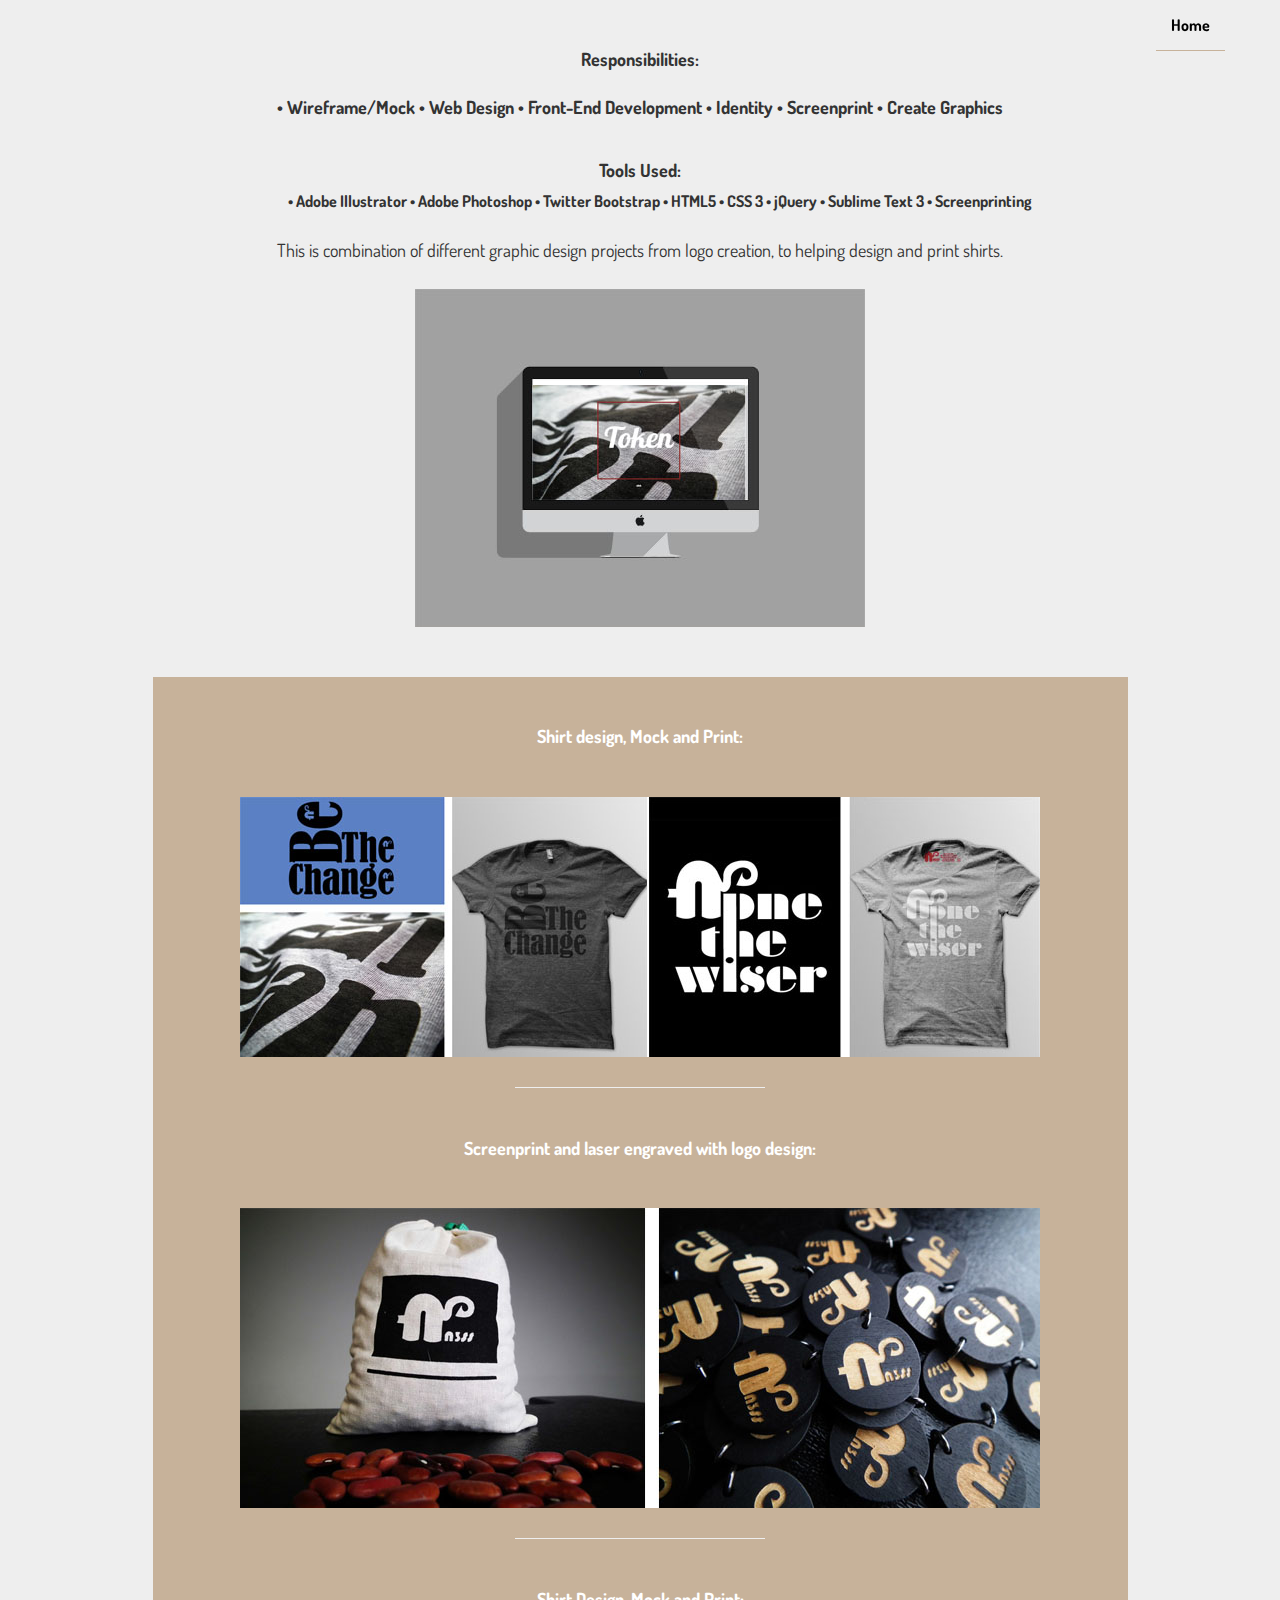
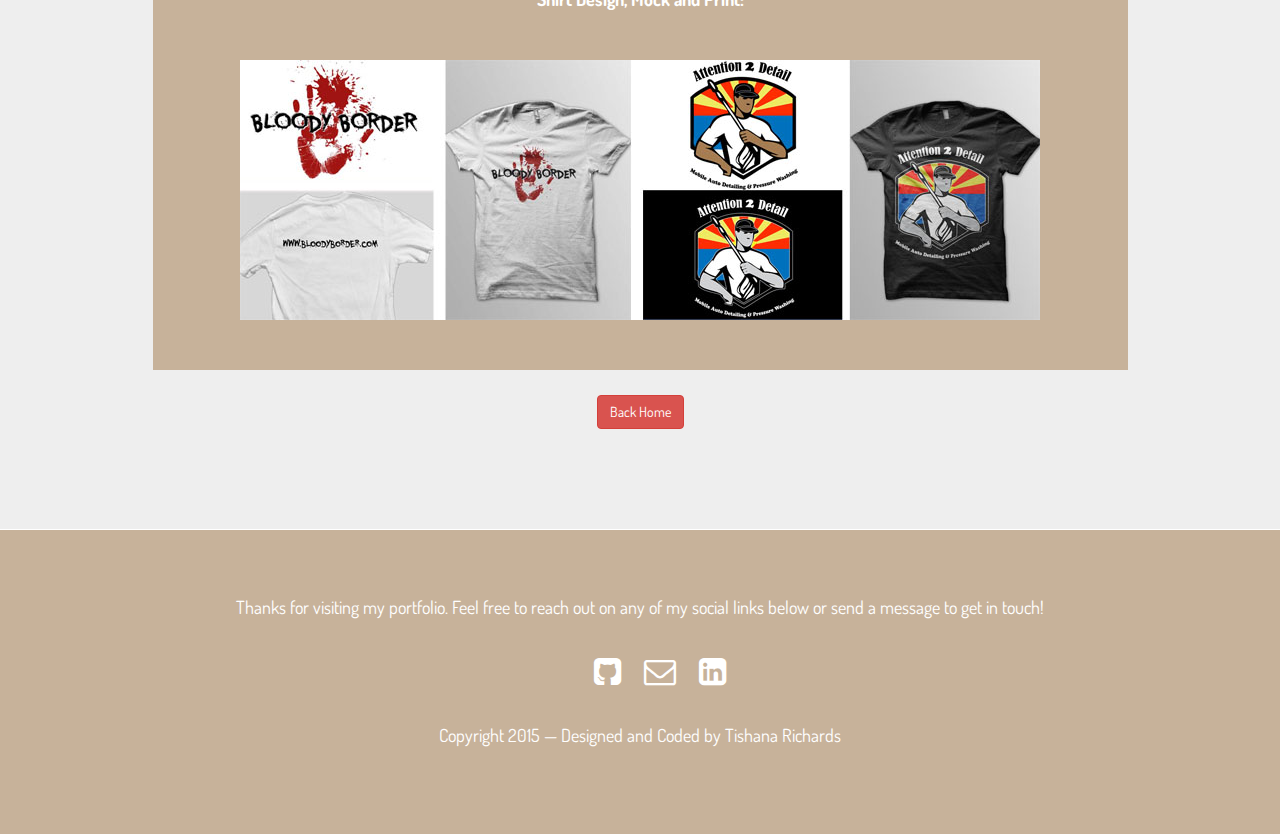
==== graphicwork.html @ 090b013c "first" ====
<!doctype html>
<html lang="en">
<head>
	<meta charset="utf-8">
    <meta http-equiv="X-UA-Compatible" content="IE=edge">
    <meta name="viewport" content="width=device-width, initial-scale=1">
	<title>Tishana Richards | Graphic and Web Designer</title>

	<meta name="description" content="My name is Tishana and I'm a graphic and web designer among other things.">
	
	<!-- <link rel="stylesheet" href="css/bootstrap.css"> -->

	 <!-- Bootstrap -->
    <link href="css/bootstrap.css" rel="stylesheet">

	<!-- Font Awesome -->
	<link rel="stylesheet" href="css/font-awesome-4.3.0/css/font-awesome.min.css">
     <!-- Custom -->

    <link rel="stylesheet" href="css/style.css">

    <!-- HTML5 shim and Respond.js for IE8 support of HTML5 elstrongents and media queries -->
    <!-- WARNING: Respond.js doesn't work if you view the page via file:// -->
    <!--[if lt IE 9]>
      <script src="https://oss.maxcdn.com/html5shiv/3.7.2/html5shiv.min.js"></script>
      <script src="https://oss.maxcdn.com/respond/1.4.2/respond.min.js"></script>
    <![endif]-->

	
	<!-- jQuery (necessary for Bootstrap's JavaScript plugins) -->
    <script src="https://ajax.googleapis.com/ajax/libs/jquery/1.11.2/jquery.min.js"></script>
    <!-- Include all compiled plugins (below), or include individual files as needed -->
    <script src="js/bootstrap.min.js"></script>


</head>

<style> 
  ul li{
    text-decoration: none;
    display: inline;
    font-weight: bold;
  }


  </style>
<body>

  
   <!-- Static navbar -->
    <div class="navbar navbar-default navbar-fixed-top" role="navigation">
      <div class="container">
        <div class="navbar-header">
          <button type="button" class="navbar-toggle" data-toggle="collapse" data-target=".navbar-collapse">
            <span class="sr-only">Toggle navigation</span>
            <span class="icon-bar"></span>
            <span class="icon-bar"></span>
            <span class="icon-bar"></span>
          </button>
          <!-- <a class="navbar-brand" href="index.html">Home</a> -->
        </div>
        <div class="navbar-collapse collapse">
          <ul class="nav navbar-nav navbar-right">
            <li class="active"><a href="index.html">Home</a></li>
          </ul>
        </div><!--/.nav-collapse -->
      </div>
    </div>
  
  <div class="work-content">
    <div class="work">
      <div class="container">
        <div class="row centered">
 
          <h4 class="header-spacing">Responsibilities:</h4>
          <div class="header-spacing-sm"></div>

          <span class="duties">• Wireframe/Mock • Web Design • Front-End Development • Identity • Screenprint • Create Graphics</span>

          <h4 class="">Tools Used:</h4>
          <ul>
            <li>• Adobe Illustrator</li>
            <li>• Adobe Photoshop</li>
            <li>• Twitter Bootstrap</li>
            <li>• HTML5</li>
            <li>• CSS 3</li>
            <li>• jQuery</li>
            <li>• Sublime Text 3</li>
            <li>• Screenprinting</li>
            
          </ul>

          <!-- <div class="row"> -->

            <p>This is combination of different graphic design projects from logo creation, to helping design and print shirts.</p>
          <!-- </div> -->
            
        </div>
      </div>
    </div>

    <div class="work-detail">
      <div class="container">
        <div class="row">
          <div class="col-lg-10 col-lg-offset-1">
            <img src="imgs/portfolio/shirtsetc.jpg" alt="" class="img-responsive center-block">

            <div class="row content">
              <h4 class="header-spacing">Shirt design, Mock and Print:</h4>
            <div class="header-spacing"></div>

              <img src="imgs/graphicwork/shirts.jpg" alt="" class="img-responsive center-block">

             <hr>
             <h4 class="header-spacing">Screenprint and laser engraved with logo design:</h4>
              <div class="header-spacing"></div>
              <img src="imgs/graphicwork/nessE_accessories.jpg" alt="" class="img-responsive center-block">

             <hr>
             <h4 class="header-spacing">Shirt Design, Mock and Print:</h4>
              <div class="header-spacing"></div>
              <img src="imgs/graphicwork/shirts2.jpg" alt="" class="img-responsive center-block">

         </div>
       </div>
      </div>
    

        <div class="row header-spacing-sm">
           <a href="index.html" class="btn btn-danger">Back Home</a>
        </div>
    
    </div>

    <div class="footer">
    <div class="container-fluid">
      <div class="row text-center header-spacing">
        <p>Thanks for visiting my portfolio. Feel free to reach out on any of my social links below or send a message to get in touch!</p>
      </div>

      <div class="row text-center">
        <ul>
          <li>
            <a href="http://github.com/tishrich"><i class="fa fa-github-square fa-2x"></i></a></li>
          <li>
            <a href="mailto:richards.tishana@gmail.com"><i class="fa fa-envelope-o fa-2x"></i></a>
          </li>
          <li>
            <a href="http://linkedin.com/in/tishanarichards"><i class="fa fa-linkedin-square fa-2x"></i></a>
          </li>
        </ul>
      </div>

      <div class="row text-center">
        <p>Copyright 2015 — Designed and Coded by Tishana Richards</p>
      </div>
    </div>
  </div>



  </div> 



</body>
</html>
---- css/style.css ----
/*
 * Author: Tishana Richards
 * URL: http://tishanarichards.com
 *
 * Thank you for visiting my portfolio site! Designed and coded in 2015
 */

@import url(http://fonts.googleapis.com/css?family=Dosis:300,400,700);
/*****************************/

body, html{
    height: 100%;
    margin: 0;
    padding: 0;
    -webkit-font-smoothing: antialiased;
    -webkit-overflow-scrolling: touch;
    font-family:'Dosis', sans-serif;
    font-weight: 400;
    font-size: 16px;

}

h1, h2, h3, h4, h5, h6 {
    color: #fff;
    font-weight: 700;
}

a{
    text-decoration: none !important;

}

hr{
    /*color: #383634;*/
    height: 1px;
    width: 250px;
    margin: 30px auto;
    background-color: 1px solid #ccc;
}
/********************/

.short{
    width: 100px;
}

i{
    color: #c7b29a;
}

.container{
   padding-bottom: 100px;
}

.likes i{
    color: #f95f71;
}

/**********NavBar*********/

.navbar-brand {
    font-weight: 700;
}

/*.navbar-default .navbar-brand {
    color: #fff;
}*/

.navbar-default {
    background-color: transparent;
    border-color: transparent;
}

.navbar-default .navbar-nav > .active > a, .navbar-default .navbar-nav > .active > a:hover, .navbar-default .navbar-nav > .active > a:focus {
    color: #000;
    background-color: transparent;
    border-bottom: 1px solid #c7b29a
}

.navbar-default .navbar-nav > li > a {
    color: #000;
}

/*****************************/


.wrap{
    text-align: center;
}

.wrap h1{
    font-size: 64px;
}

#hero {
    background-image: url('../imgs/desktopimg_dk.jpg');
    background-color: #000;
    background-repeat: no-repeat;
    opacity: .8;
    background-size: cover;
    -webkit-background-size: cover;
    -moz-background-size: cover;
    -o-background-size: cover;
    padding-top: 75px;
    padding-bottom: 100px;
    min-height: 500px;
}

#hero img{
    margin-top: 0;
}
.outline{
   border: 1px solid #FFF;
   color: #FFF;
   padding: 10px 40px;
   border-radius: 15px;
   font-weight: bolder;
    margin-top: 50px;
    display:inline-block;
}

.outline:hover{
    background-color: #fff;
    color: #000;
}

/**********FIRST***********/


#about{
    background-color: #fff;
    min-height: 400px;
}

#about p{
    font-size: 18px;
    font-weight: 300;
    padding-bottom: 25px;
}

#about img{
    margin-bottom: 30px;
   
}

#about h4{
    color: #333;
}

.about-content{
    margin-top: 30px;
    margin-bottom: 50px;

}

.title{
    color: #000;
    text-align: center;
    margin-top: 70px;
}

/******PORTFOLIO*******/

#portfolio{
    background-color: #eee;
}
#portfolio .container{
    padding-bottom: 150px;
}

.portfolio-one{
    border: #000 1px solid;
    border-radius: 5px; 
}

/* Gallery */
.imgset {
    margin-top: 30px;
}

.imgset img:hover {
    opacity: 0.4;
}


/*********WORKS************/

.work-content{
    text-align: center;
    background-color: #eee;
}

.work-content p {
    font-size: 18px;
}

.work p {
    padding: 15px;
  }

.work .container{
    padding-bottom: 0px;
}

.work h4{
    color: #333;
}
.work img{
    /*margin-top: 50px;*/
}

.header-spacing{
    margin-top: 50px;
}

.header-spacing-sm{
    margin-top: 25px;
}
.duties{
    font-weight: 700;
    font-size: 18px;
    display: inline-block;
    padding-bottom: 30px;
}

  .work-detail .content{
    background-color: #c7b29a;
    /*background-color: #e1e1e1;*/
    margin-top: 50px;
    padding-bottom: 50px;
  }

/*********FOOTER**********/
.footer .container-fluid{
    background-color: #c7b29a;
    border-top: 1px solid #fff;
    padding-bottom: 60px;
}

.footer i {
    color: #fff;
    padding: 10px;
}

.footer p {
    font-size: 18px;
    padding: 15px;
    color: #fff;
}

.footer li{
    display: inline;
    text-decoration: none;
}
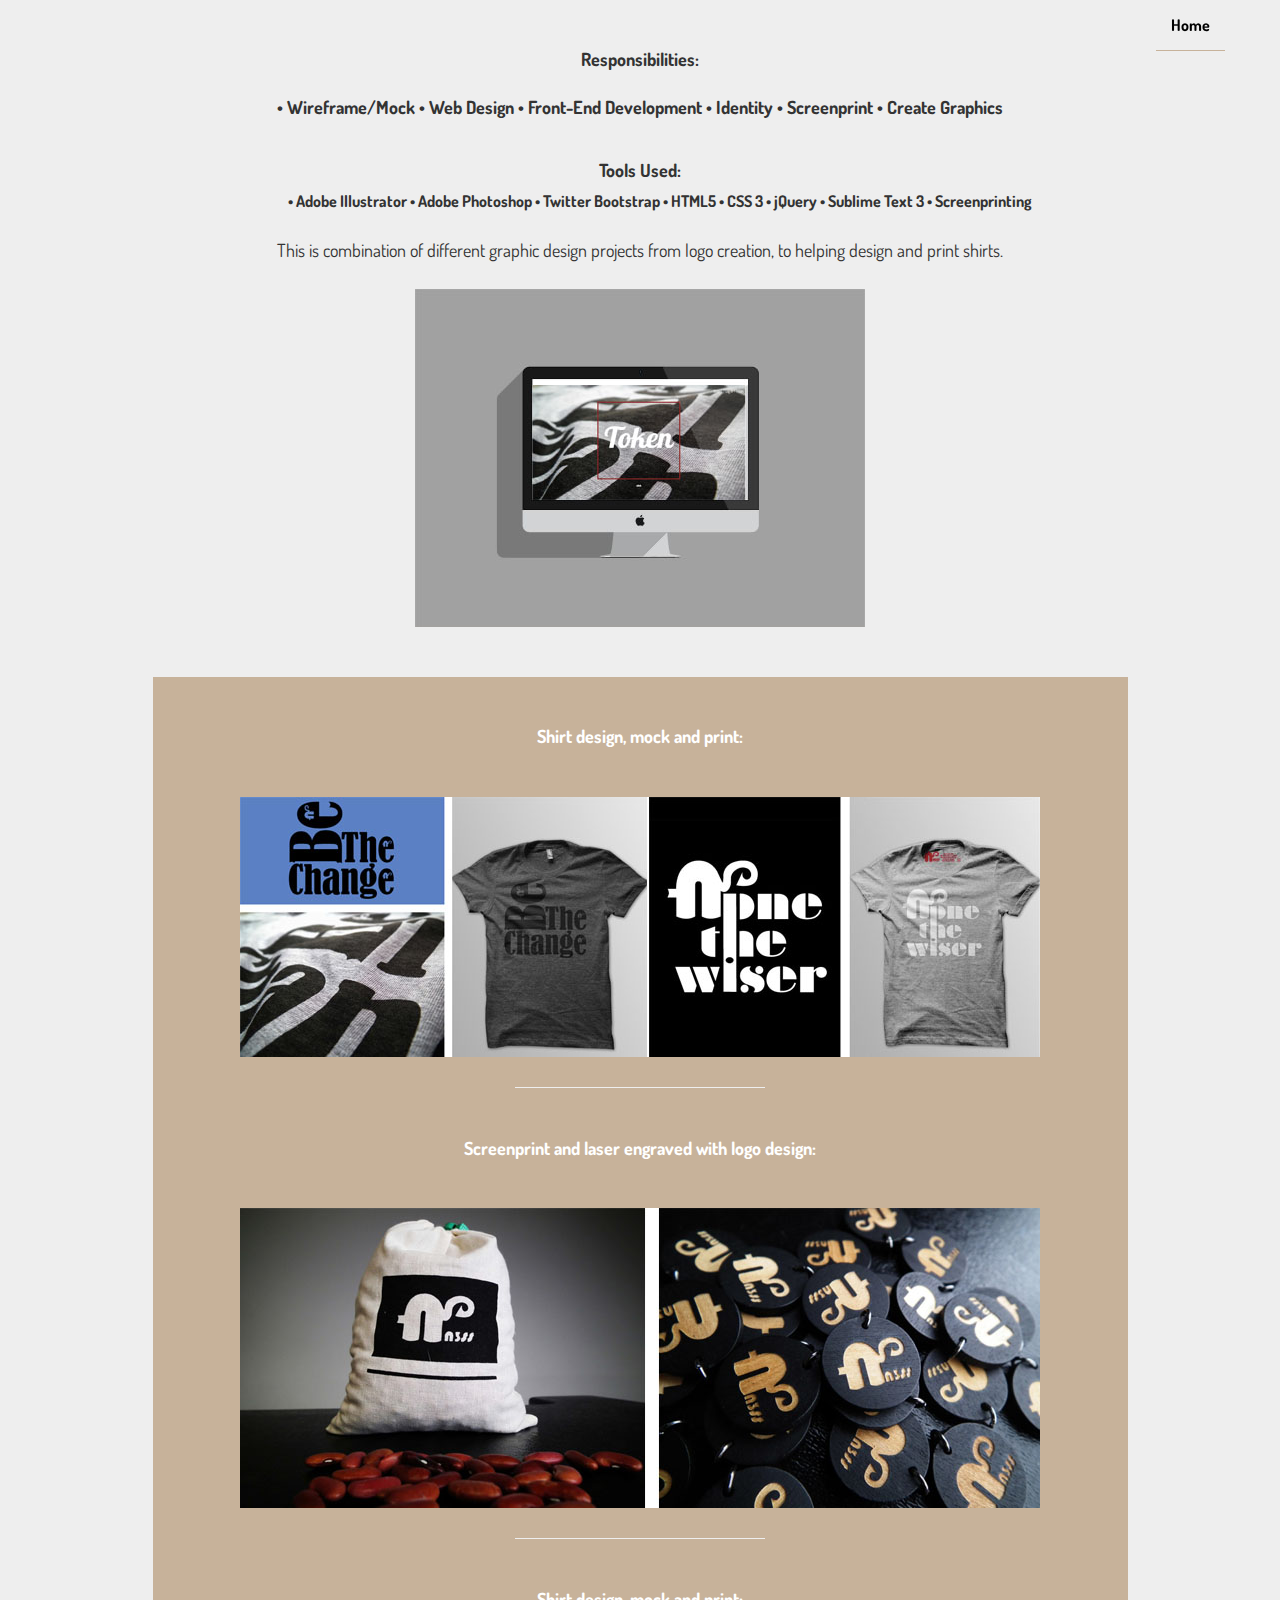
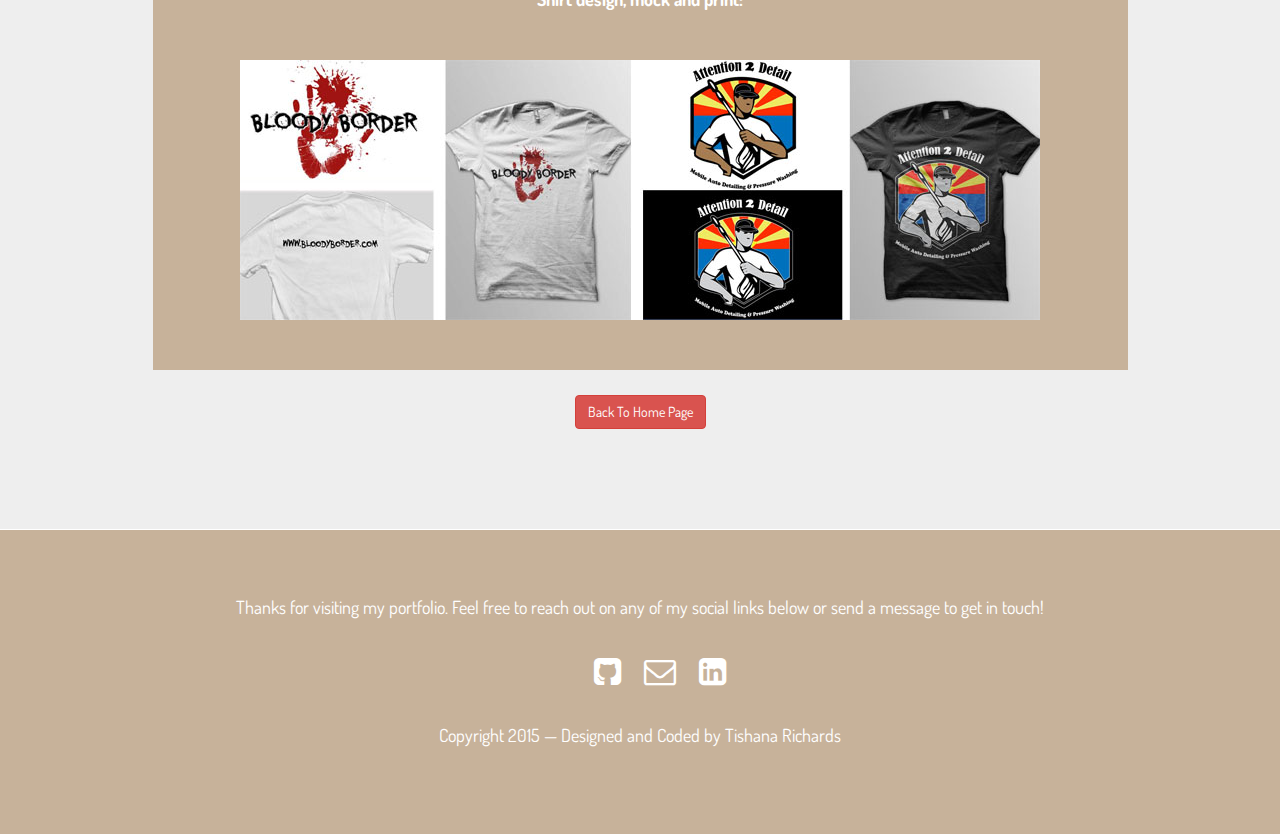
==== commit 38c90e5a: "edits" ====
--- a/graphicwork.html
+++ b/graphicwork.html
@@ -106,7 +106,7 @@
             <img src="imgs/portfolio/shirtsetc.jpg" alt="" class="img-responsive center-block">
 
             <div class="row content">
-              <h4 class="header-spacing">Shirt design, Mock and Print:</h4>
+              <h4 class="header-spacing">Shirt design, mock and print:</h4>
             <div class="header-spacing"></div>
 
               <img src="imgs/graphicwork/shirts.jpg" alt="" class="img-responsive center-block">
@@ -117,7 +117,7 @@
               <img src="imgs/graphicwork/nessE_accessories.jpg" alt="" class="img-responsive center-block">
 
              <hr>
-             <h4 class="header-spacing">Shirt Design, Mock and Print:</h4>
+             <h4 class="header-spacing">Shirt design, mock and print:</h4>
               <div class="header-spacing"></div>
               <img src="imgs/graphicwork/shirts2.jpg" alt="" class="img-responsive center-block">
 
@@ -127,7 +127,7 @@
     
 
         <div class="row header-spacing-sm">
-           <a href="index.html" class="btn btn-danger">Back Home</a>
+           <a href="index.html" class="btn btn-danger">Back To Home Page</a>
         </div>
     
     </div>
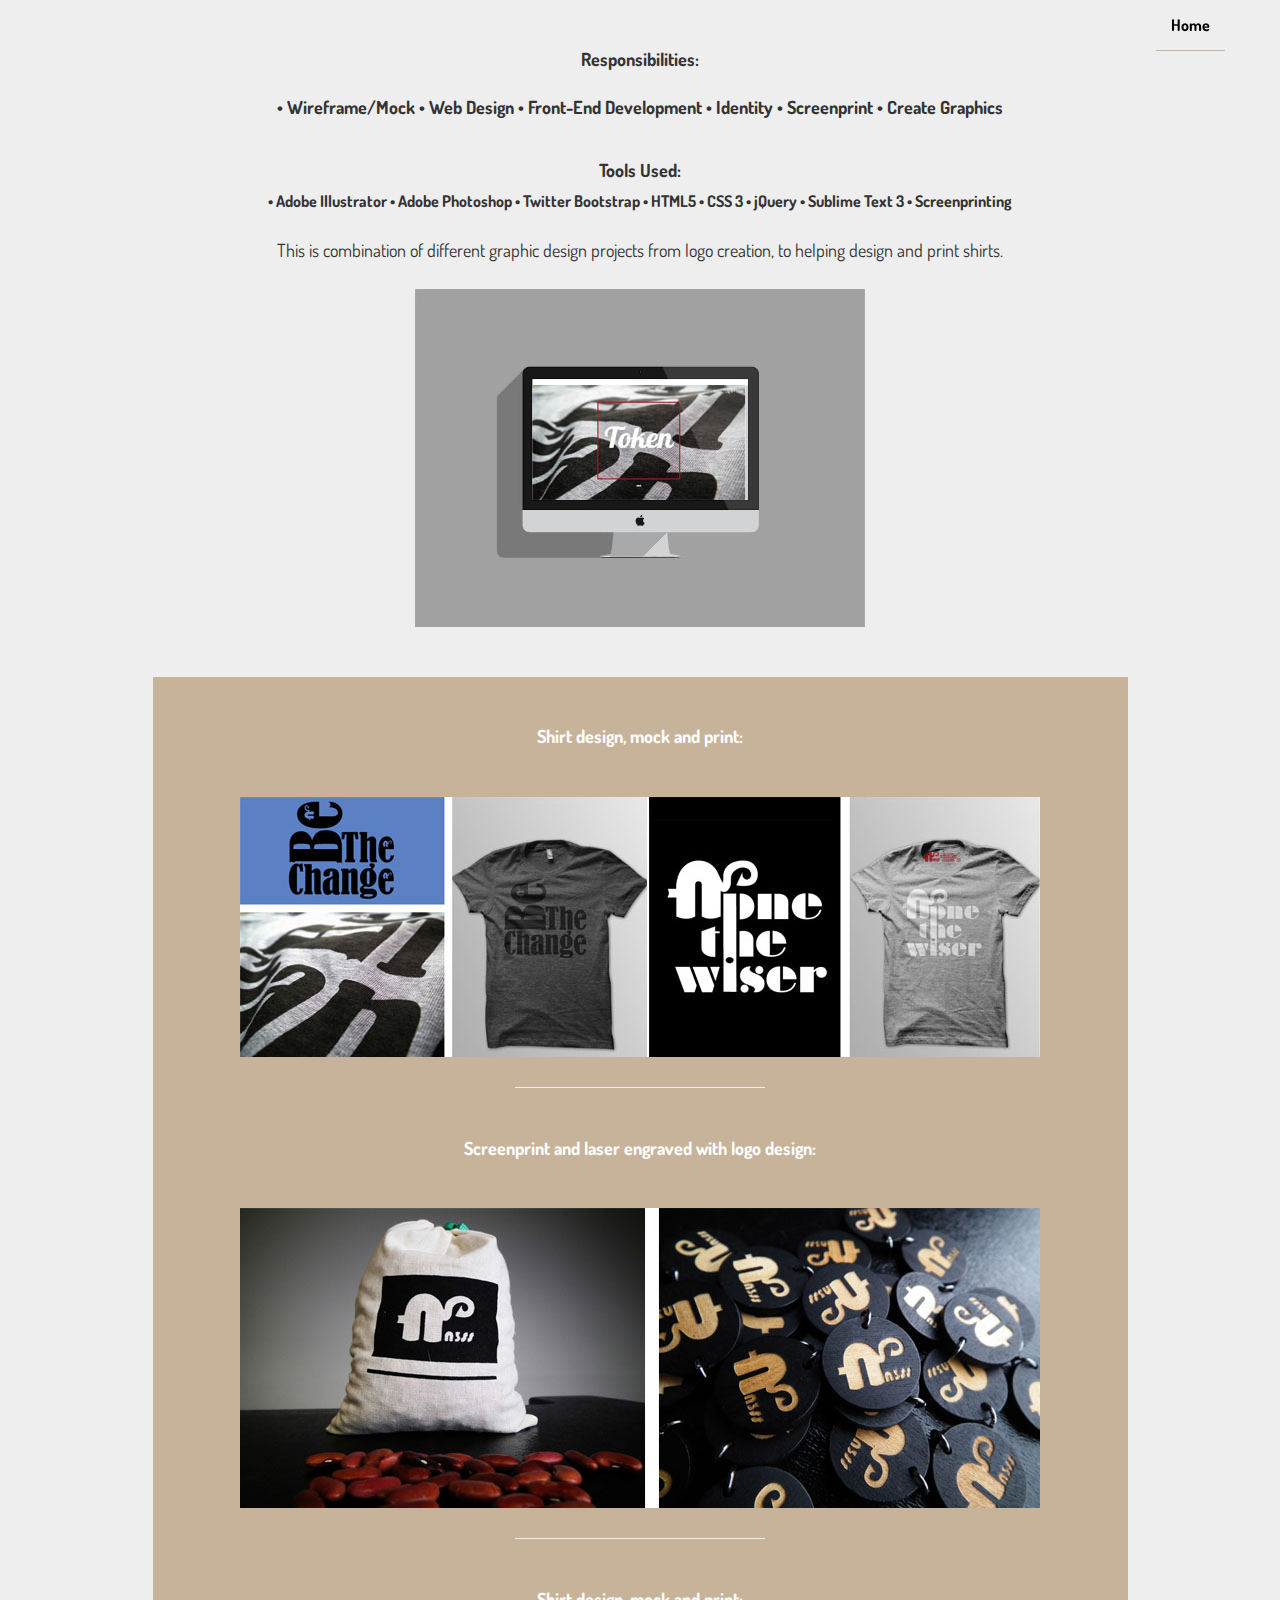
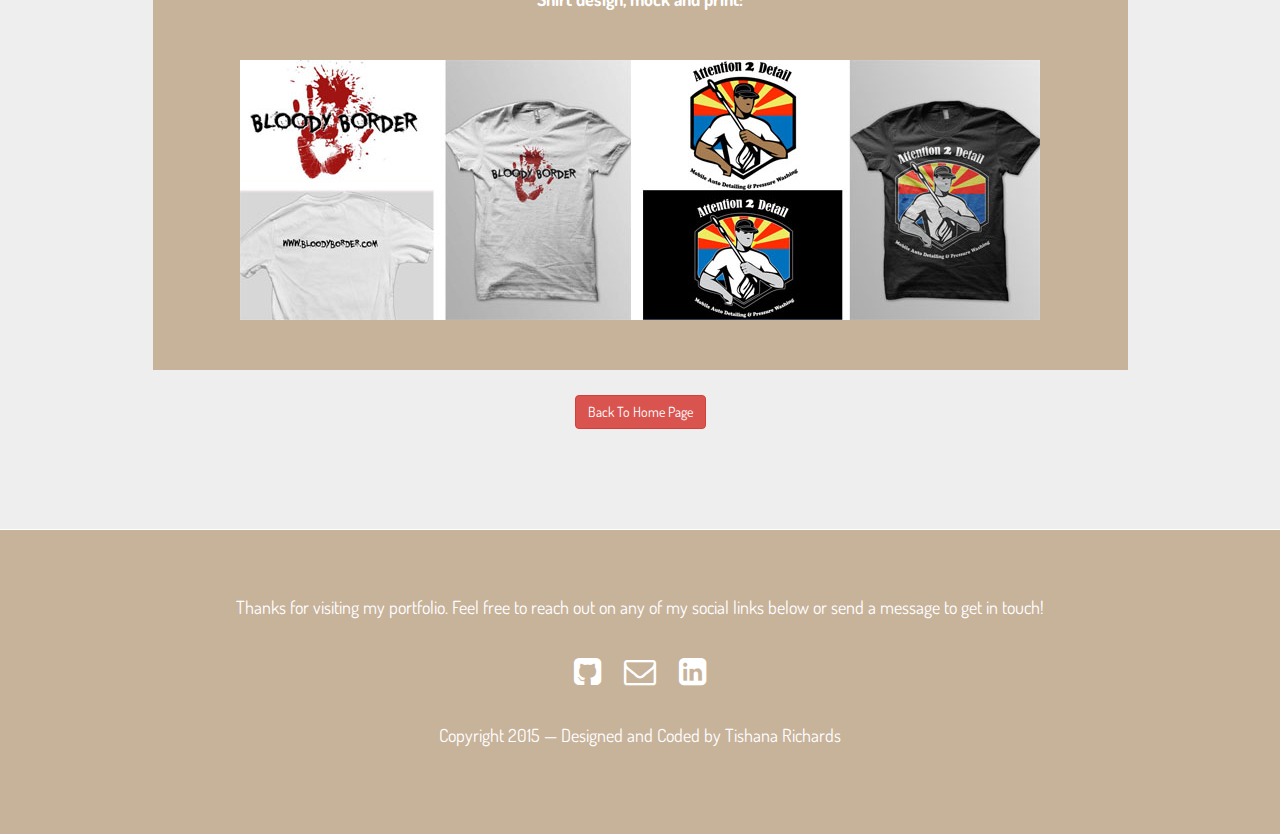
==== commit 6309f69c: "analytics" ====
--- a/graphicwork.html
+++ b/graphicwork.html
@@ -161,7 +161,18 @@
 
   </div> 
 
+  <script>
+    (function(i,s,o,g,r,a,m){i['GoogleAnalyticsObject']=r;i[r]=i[r]||function(){
+    (i[r].q=i[r].q||[]).push(arguments)},i[r].l=1*new Date();a=s.createElement(o),
+    m=s.getElementsByTagName(o)[0];a.async=1;a.src=g;m.parentNode.insertBefore(a,m)
+    })(window,document,'script','//www.google-analytics.com/analytics.js','ga');
 
+    ga('create', 'UA-60202067-1', 'auto');
+    ga('send', 'pageview');
+
+  </script>
 
 </body>
 </html>
+
+
--- a/css/style.css
+++ b/css/style.css
@@ -55,6 +55,9 @@
     color: #f95f71;
 }
 
+ul, ol {
+    padding: 0;
+}
 /**********NavBar*********/
 
 .navbar-brand {
